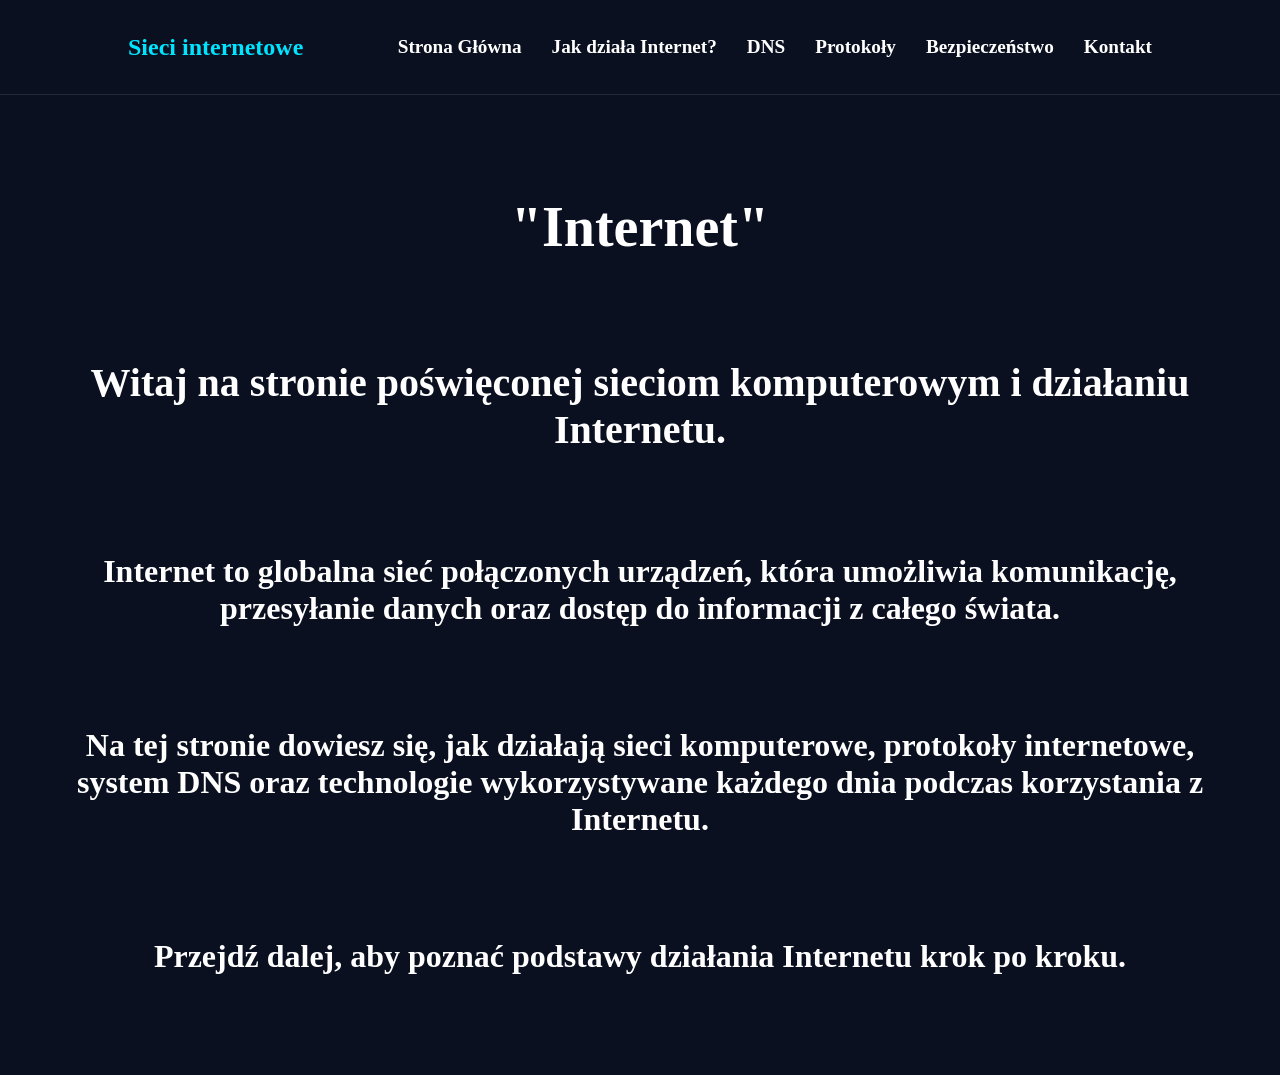
==== index.html @ f52416c8 "invisible box" ====
<!DOCTYPE html>
<html lang="en">
<head>
    <meta charset="UTF-8">
    <meta name="viewport" content="width=device-width, initial-scale=1.0">
    <title>Sieci</title>
        <link rel="stylesheet" href="style.css">
</head>
<style>

</style>

<body>    
    <nav>
        <div class="logo">
            <a href="index.html">Sieci internetowe</a>
        </div>

        <div class="hamburger" onclick="toggleMenu()">
            ☰
        </div>

        <ul class="menu">
            <li><a href="index.html">Strona Główna</a></li>
            <li><a href="internet.html">Jak działa Internet?</a></li>
            <li><a href="#">DNS</a></li>
            <li><a href="#">Protokoły</a></li>
            <li><a href="#">Bezpieczeństwo</a></li>
            <li><a href="#">Kontakt</a></li>
        </ul>
    </nav>

<div class="content-box">   
    <h1>"Internet"</h1>
    <h2>Witaj na stronie poświęconej sieciom komputerowym i działaniu Internetu.</h2> 
<h3>Internet to globalna sieć połączonych urządzeń, która umożliwia komunikację, przesyłanie danych oraz dostęp do informacji z całego świata.</h3>

<h3>Na tej stronie dowiesz się, jak działają sieci komputerowe, protokoły internetowe, system DNS oraz technologie wykorzystywane każdego dnia podczas korzystania z Internetu.</h3>

<h3>Przejdź dalej, aby poznać podstawy działania Internetu krok po kroku.</h3>
</div>
<script>
function toggleMenu() {
    document.querySelector(".menu").classList.toggle("active");
}
</script>
</body>
</html>
---- style.css ----
/*ogólny styl strony*/
    body {
        background-color: #0b1020;
        color: white;
        margin: 0;
    }
    /*style do nava*/
        nav {
            position: sticky;
            border-bottom: 1px solid rgba(255,255,255,0.1);
            justify-content: space-between;
            display: flex;
            padding: 20px 10%;
            align-items: center;
            z-index: 1000;

        }
            nav ul {
        display: flex;
        gap: 30px;
        list-style: none;
        }
        /*ten niebieski napis w logu*/
            .logo a,
            .logo a:link,
            .logo a:visited,
            .logo a:hover,
            .logo a:active,
            .logo a:focus {
                color: #00e5ff;
                text-decoration: none;
                font-size: 1.5rem;
                font-weight: 700;
            }
        /*boczne menu*/
            .menu a,
            .menu a:link,
            .menu a:visited,
            .menu a:hover,
            .menu a:active,
            .menu a:focus {
                color: white;
                font-size: larger;    
                font-weight: 700;
                text-decoration: none;
            }
        /*menu na telefonach*/
            .hamburger {
                display: none;
                font-size: 2rem;
                cursor: pointer;
                color: white;
            }
            @media(max-width: 768px) {

                .hamburger {
                    display: block;
                }

                .menu {
                    flex-direction: column;
                    width: 100%;
                    text-align: center;
                    margin-top: 20px;
                    gap: 30px;
                    list-style: none;

                    max-height: 0;
                    overflow: hidden;
                    opacity: 0;

                    transition:
                    max-height 0.4s ease,
                    opacity 0.3s ease;
                }

                .menu a:hover {
                    color: #00e5ff;
                    transition: 0.3s;
                }
                .menu.active {
                    max-height: 500px;
                    opacity: 1;
                }

                nav {
                    flex-wrap: wrap;
                }
            }
    /*text ogólny*/
    h1 {
        margin-top: 100px;
        text-align: center;
        font-size: 350%;
    }

    h2  { margin-top: 100px;
    text-align: center;
    font-size: 250%;
}

    h3 { margin-top: 100px;
    text-align: center;
    font-size: 200%;}

    .content-box {
    max-width: 1200px;
    margin: 100px auto;
    padding: 0 40px;
    }
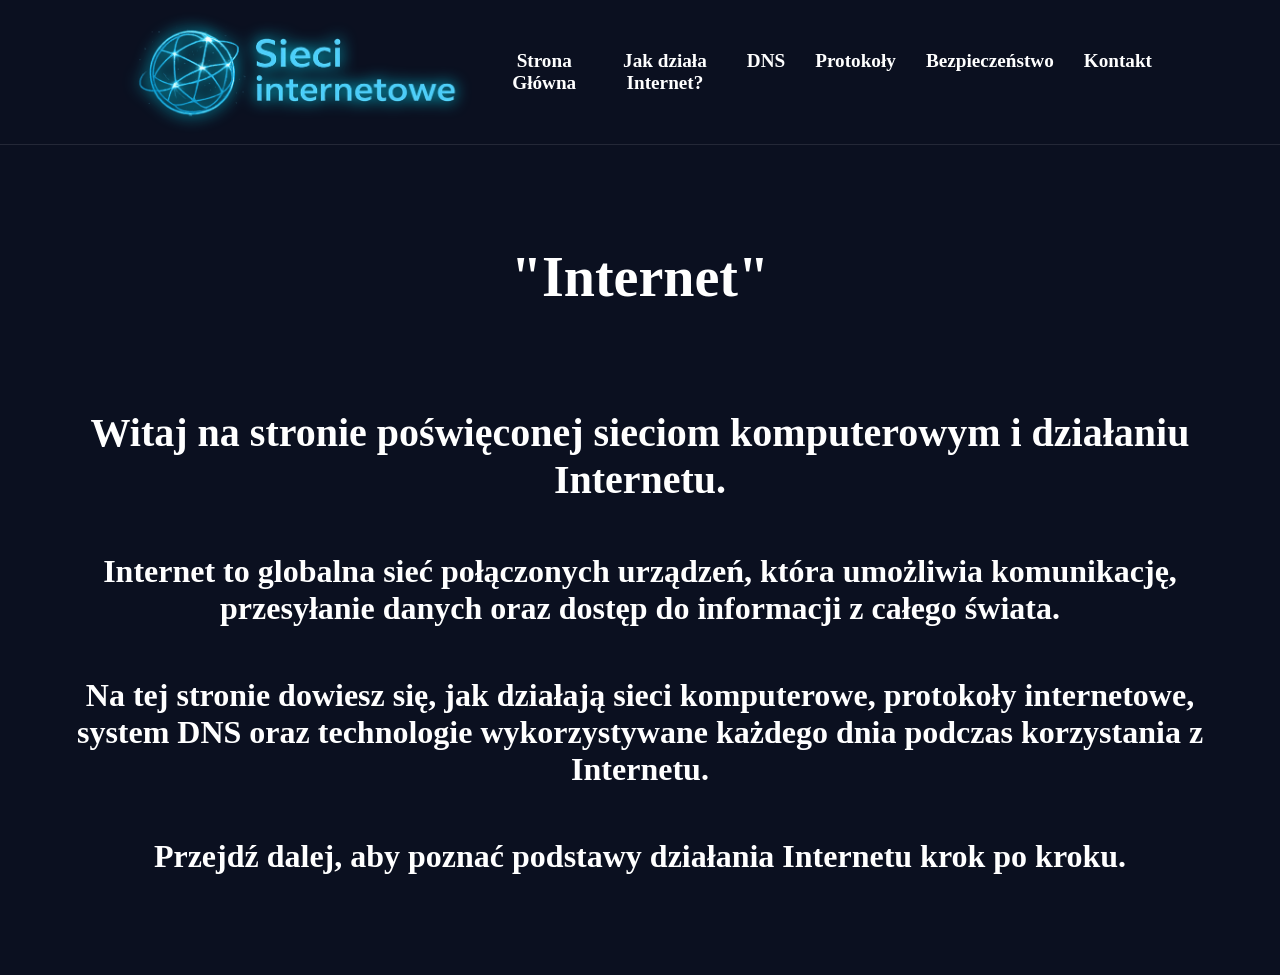
==== commit 6b72078b: "więcej opisów na 2 podstronie" ====
--- a/index.html
+++ b/index.html
@@ -13,7 +13,7 @@
 <body>    
     <nav>
         <div class="logo">
-            <a href="index.html">Sieci internetowe</a>
+            <a href="index.html"><img src="zdjec/logo.png"></img></a>
         </div>
 
         <div class="hamburger" onclick="toggleMenu()">
@@ -32,7 +32,7 @@
 
 <div class="content-box">   
     <h1>"Internet"</h1>
-    <h2>Witaj na stronie poświęconej sieciom komputerowym i działaniu Internetu.</h2> 
+    <h2 class="mar">Witaj na stronie poświęconej sieciom komputerowym i działaniu Internetu.</h2> 
 <h3>Internet to globalna sieć połączonych urządzeń, która umożliwia komunikację, przesyłanie danych oraz dostęp do informacji z całego świata.</h3>
 
 <h3>Na tej stronie dowiesz się, jak działają sieci komputerowe, protokoły internetowe, system DNS oraz technologie wykorzystywane każdego dnia podczas korzystania z Internetu.</h3>
--- a/style.css
+++ b/style.css
@@ -3,6 +3,7 @@
         background-color: #0b1020;
         color: white;
         margin: 0;
+        text-align: center;
     }
     /*style do nava*/
         nav {
@@ -20,17 +21,12 @@
         gap: 30px;
         list-style: none;
         }
-        /*ten niebieski napis w logu*/
-            .logo a,
-            .logo a:link,
-            .logo a:visited,
-            .logo a:hover,
-            .logo a:active,
-            .logo a:focus {
-                color: #00e5ff;
-                text-decoration: none;
-                font-size: 1.5rem;
-                font-weight: 700;
+        /*Logo*/
+            .logo img {
+                height: 100px;
+                width: auto;
+
+                filter: drop-shadow(0 0 8px #00e5ff);
             }
         /*boczne menu*/
             .menu a,
@@ -94,12 +90,12 @@
         font-size: 350%;
     }
 
-    h2  { margin-top: 100px;
+    h2  { 
     text-align: center;
     font-size: 250%;
 }
 
-    h3 { margin-top: 100px;
+    h3 { margin-top: 50px;
     text-align: center;
     font-size: 200%;}
 
@@ -107,4 +103,55 @@
     max-width: 1200px;
     margin: 100px auto;
     padding: 0 40px;
-    }+    }
+    .mar {
+        margin-top: 100px;
+    }
+/*obrazki i te boxy*/
+    .cards {
+    display: flex;
+    gap: 40px;
+
+    justify-content: center;
+
+    margin-top: 80px;
+
+    flex-wrap: wrap;
+    }
+
+    .card {
+        background: rgba(255,255,255,0.03);
+
+        border-radius: 20px;
+
+        width: 450px;
+
+        overflow: hidden;
+
+        transition: 0.3s;
+    }
+
+    .card:hover {
+        transform: translateY(-10px);
+
+        box-shadow: 0 0 20px rgba(0,229,255,0.2);
+    }
+
+
+    .card img {
+        width: 100%;
+        height: 250px;
+
+        object-fit: cover;
+    }
+
+
+    .card h2 {
+        padding: 20px 20px 10px;
+    }
+
+    .card p {
+        padding: 0 20px 20px;
+
+        line-height: 1.6;
+}
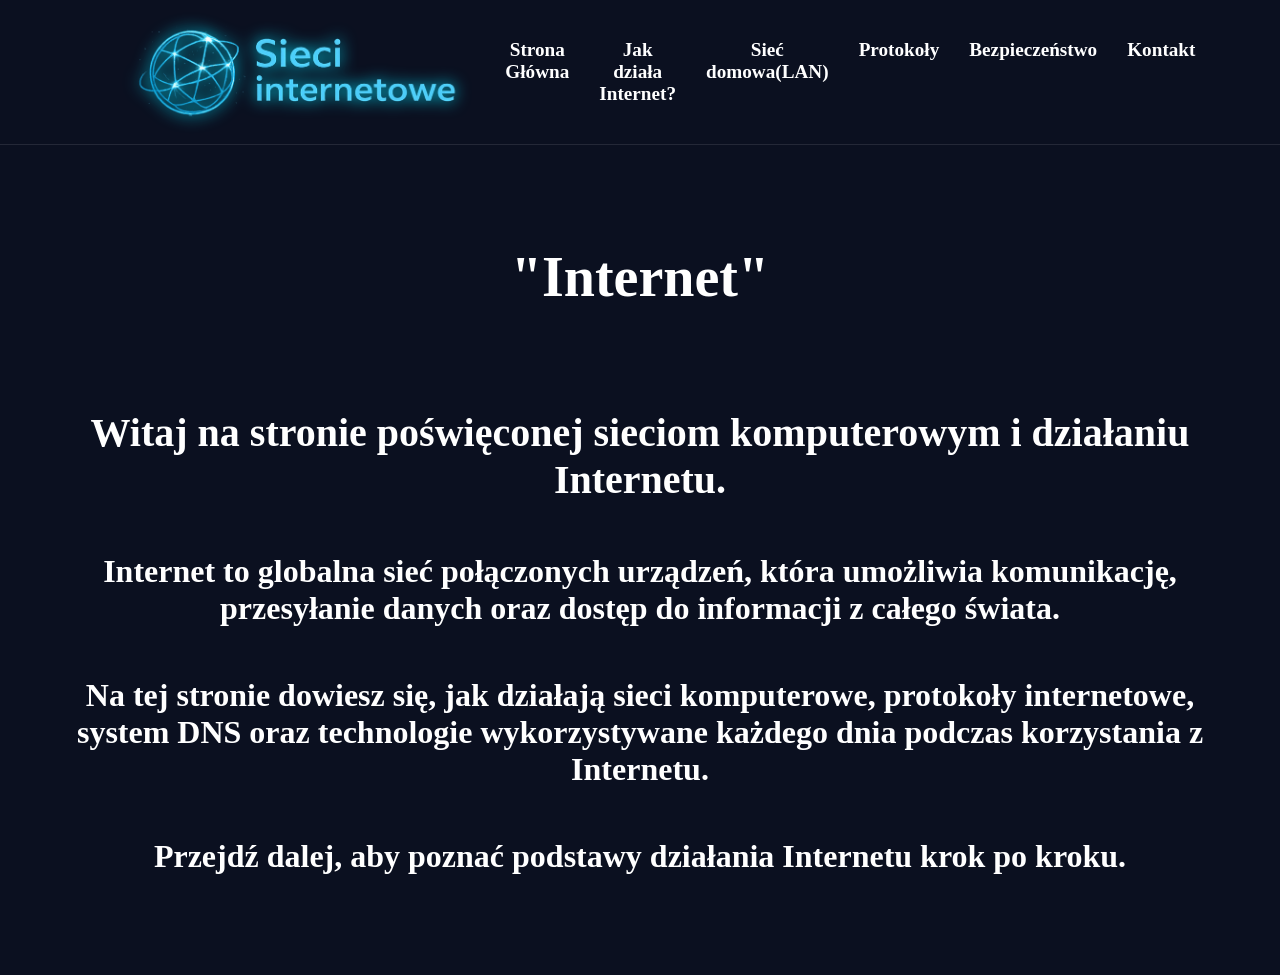
==== commit 835a01ab: "Zakończenie 2 podstrony" ====
--- a/index.html
+++ b/index.html
@@ -2,6 +2,7 @@
 <html lang="en">
 <head>
     <meta charset="UTF-8">
+        <link rel="icon" href="zdjec/logo2.png" type="image/png">
     <meta name="viewport" content="width=device-width, initial-scale=1.0">
     <title>Sieci</title>
         <link rel="stylesheet" href="style.css">
@@ -23,7 +24,7 @@
         <ul class="menu">
             <li><a href="index.html">Strona Główna</a></li>
             <li><a href="internet.html">Jak działa Internet?</a></li>
-            <li><a href="#">DNS</a></li>
+            <li><a href="#">Sieć domowa(LAN)</a></li>
             <li><a href="#">Protokoły</a></li>
             <li><a href="#">Bezpieczeństwo</a></li>
             <li><a href="#">Kontakt</a></li>
--- a/style.css
+++ b/style.css
@@ -4,6 +4,10 @@
         color: white;
         margin: 0;
         text-align: center;
+    }
+    a {
+        color: white;
+                        text-decoration: none;
     }
     /*style do nava*/
         nav {
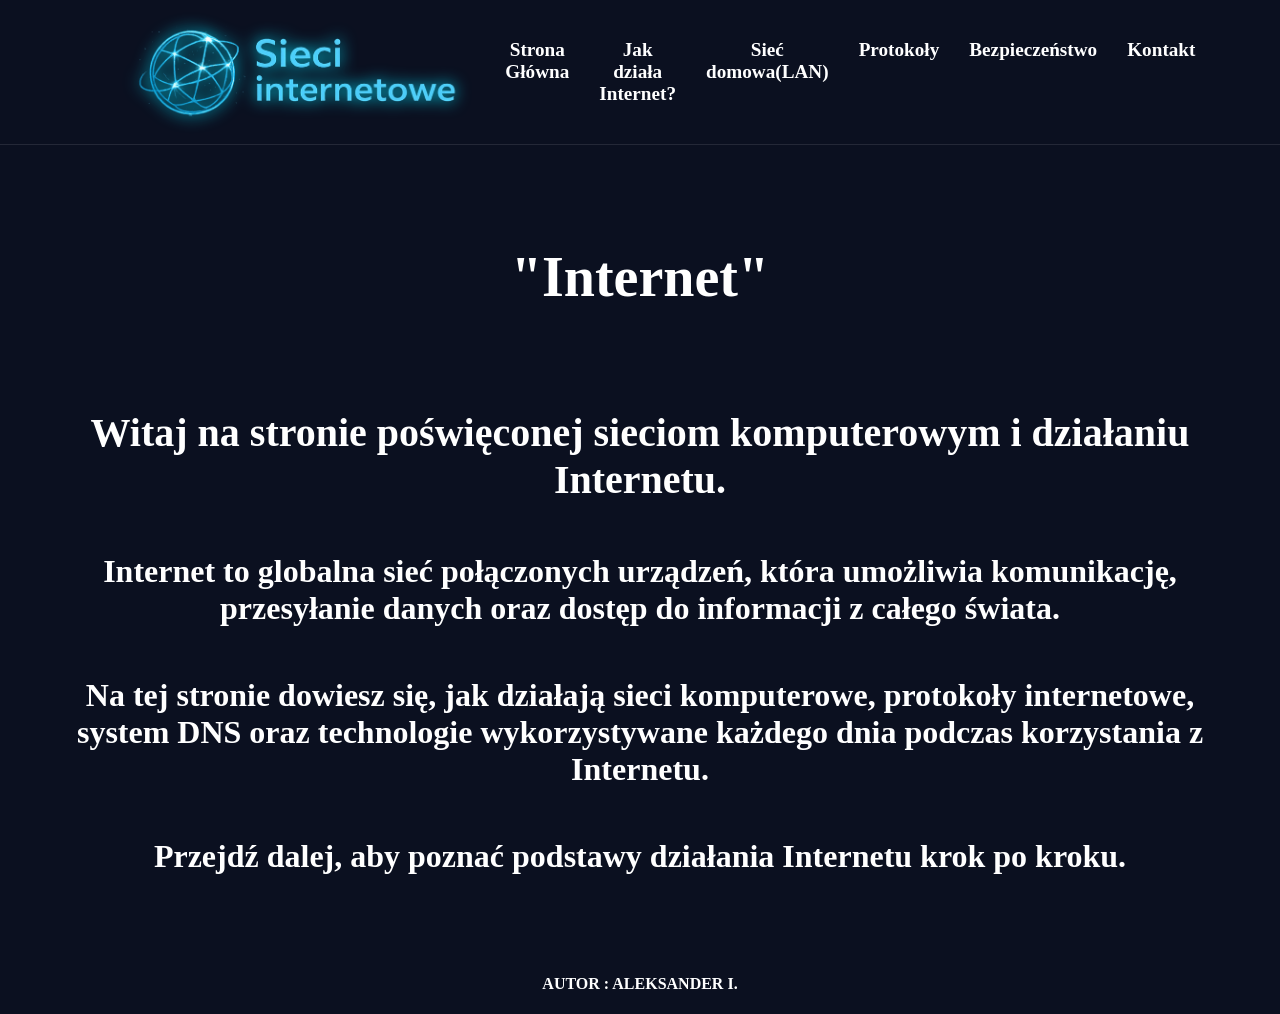
==== commit ab0ef840: "zakończenie LAN" ====
--- a/index.html
+++ b/index.html
@@ -8,9 +8,7 @@
         <link rel="stylesheet" href="style.css">
 </head>
 <style>
-
 </style>
-
 <body>    
     <nav>
         <div class="logo">
@@ -24,7 +22,7 @@
         <ul class="menu">
             <li><a href="index.html">Strona Główna</a></li>
             <li><a href="internet.html">Jak działa Internet?</a></li>
-            <li><a href="#">Sieć domowa(LAN)</a></li>
+            <li><a href="LAN.html">Sieć domowa(LAN)</a></li>
             <li><a href="#">Protokoły</a></li>
             <li><a href="#">Bezpieczeństwo</a></li>
             <li><a href="#">Kontakt</a></li>
@@ -45,5 +43,8 @@
     document.querySelector(".menu").classList.toggle("active");
 }
 </script>
+<footer>
+    <h4>AUTOR : ALEKSANDER I.</h4>
+</footer>
 </body>
 </html>
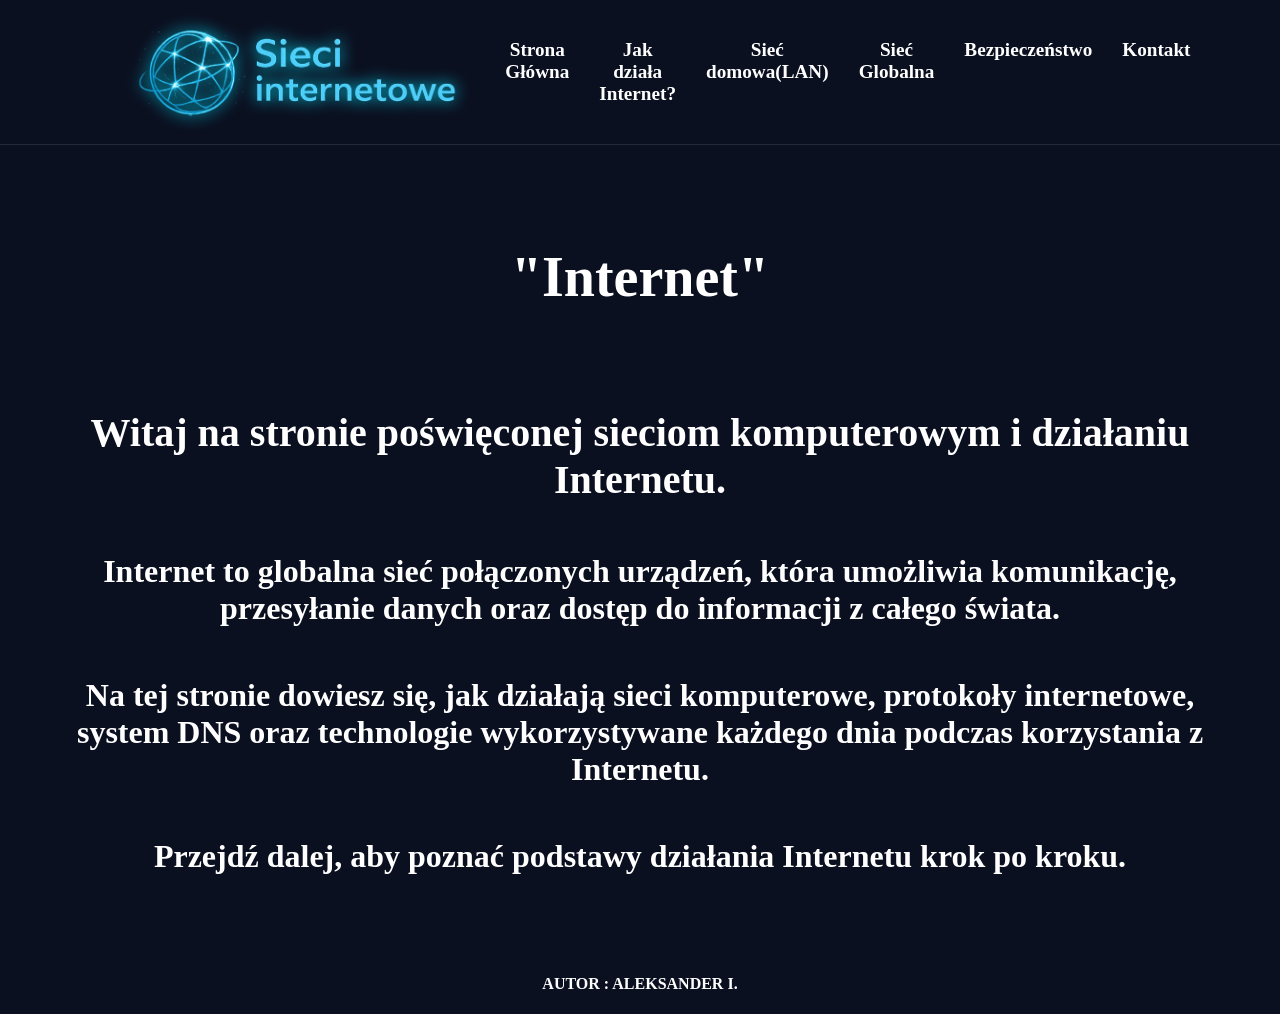
==== commit d24d4b51: "global" ====
--- a/index.html
+++ b/index.html
@@ -23,7 +23,7 @@
             <li><a href="index.html">Strona Główna</a></li>
             <li><a href="internet.html">Jak działa Internet?</a></li>
             <li><a href="LAN.html">Sieć domowa(LAN)</a></li>
-            <li><a href="#">Protokoły</a></li>
+            <li><a href="global.html">Sieć Globalna</a></li>
             <li><a href="#">Bezpieczeństwo</a></li>
             <li><a href="#">Kontakt</a></li>
         </ul>
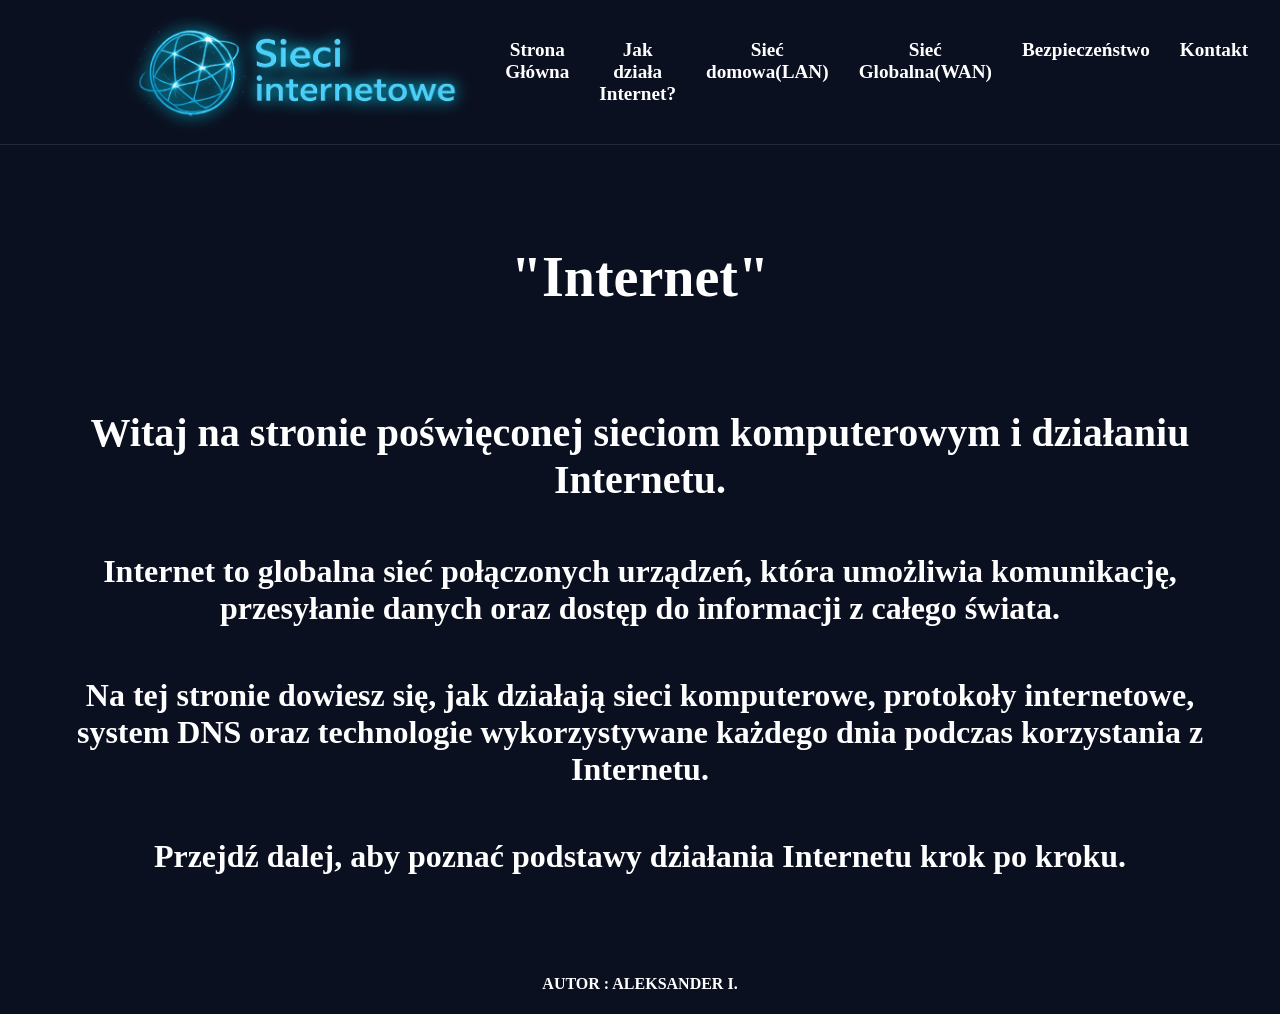
==== commit 7df94764: "." ====
--- a/index.html
+++ b/index.html
@@ -23,7 +23,7 @@
             <li><a href="index.html">Strona Główna</a></li>
             <li><a href="internet.html">Jak działa Internet?</a></li>
             <li><a href="LAN.html">Sieć domowa(LAN)</a></li>
-            <li><a href="global.html">Sieć Globalna</a></li>
+            <li><a href="global.html">Sieć Globalna(WAN)</a></li>
             <li><a href="#">Bezpieczeństwo</a></li>
             <li><a href="#">Kontakt</a></li>
         </ul>
